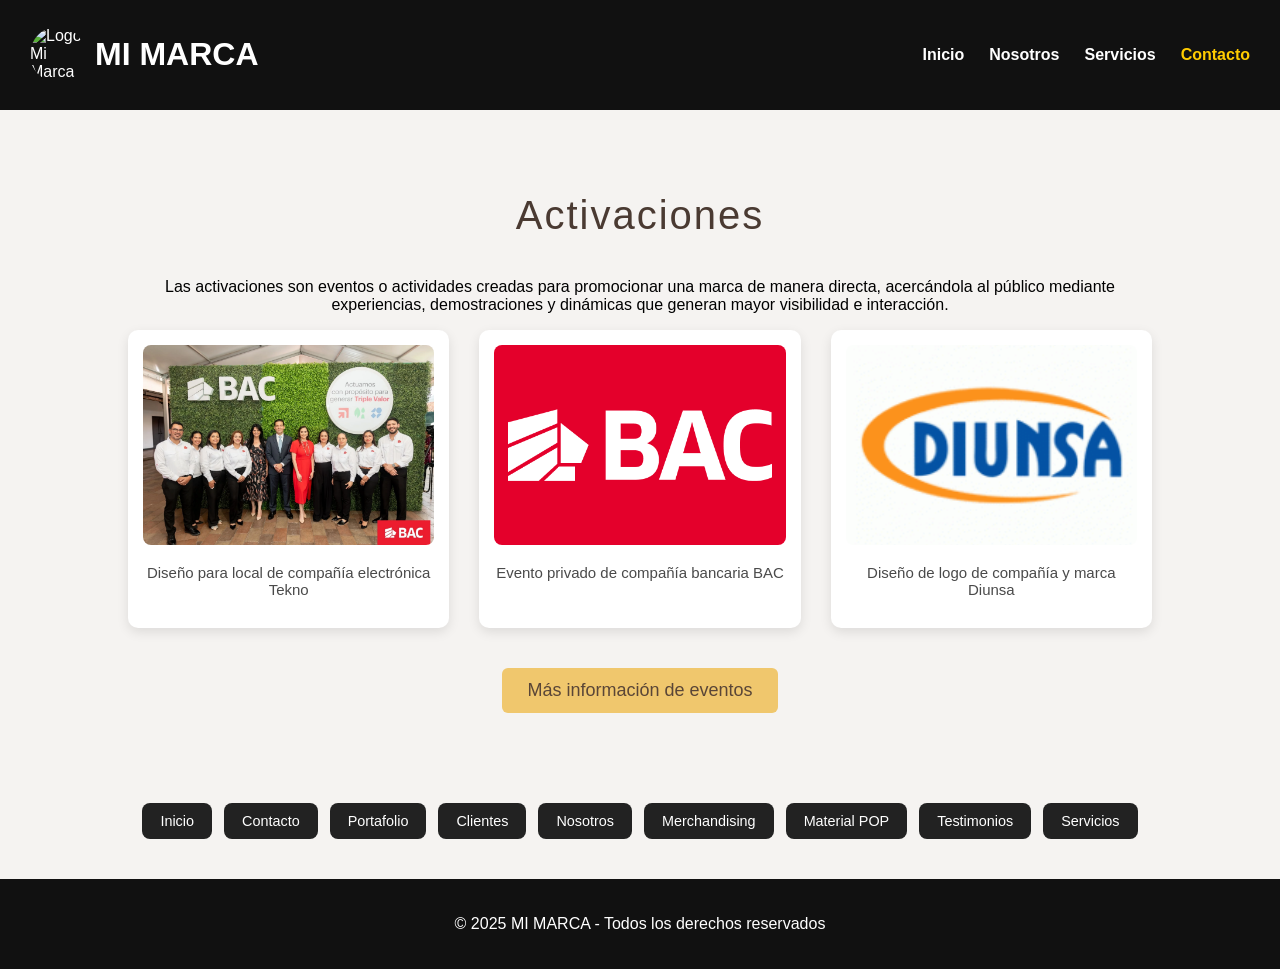
==== activaciones.html @ f9ef7a17 "Mover archivos HTML a la raíz del proyecto y eliminar carpeta html" ====
<!DOCTYPE html>
<html lang="es">
<head>
    <meta charset="UTF-8">
    <meta name="viewport" content="width=device-width, initial-scale=1.0">
    <title>Activaciones</title>
    <link rel="stylesheet" href="../css/activaciones.css">
</head>
<body>

    <header>
        <div class="logo">
            <img src="../imagenes/Logo.jpg" alt="Logo Mi Marca" class="logo-img">
            <h1>MI MARCA</h1>
        </div>


        <nav>
            <ul>
                <li><a href="index.html">Inicio</a></li>
                <li><a href="nosotros.html">Nosotros</a></li>
                <li><a href="servicios.html">Servicios</a></li>
                <li><a href="contacto.html" class="activo">Contacto</a></li>
            </ul>
        </nav>
    </header>
<section class="eventos-section">
    <h2>Activaciones</h2>

    <p>Las activaciones son eventos o actividades creadas para promocionar una marca de manera directa, acercándola al público mediante experiencias, demostraciones y dinámicas que generan mayor visibilidad e interacción.</p>
    <div class="eventos-grid">

        <div class="card">
            <img src="../Imagenes/Activaciones.jpg" alt="Evento Tekno">
            <p>Diseño para local de compañía electrónica Tekno</p>
        </div>

        <div class="card">
            <img src="../Imagenes/BAC.jpg" alt="Evento BAC">
            <p>Evento privado de compañía bancaria BAC</p>
        </div>

        <div class="card">
            <img src="../Imagenes/Diunsa.jpg" alt="Evento Diunsa">
            <p>Diseño de logo de compañía y marca Diunsa</p>
        </div>

    </div>

    <button id="btn-info" class="btn-info">Más información de eventos</button>
</section>

<div class="modal" id="modal">
    <div class="modal-content">
        <span class="close">&times;</span>
        <h3>Eventos en los que hemos participado</h3>
        <ul>
            <li>Montajes corporativos para marcas nacionales</li>
            <li>Activaciones comerciales en centros comerciales</li>
            <li>Diseño y creación de stands personalizados</li>
            <li>Eventos privados para empresas reconocidas</li>
            <li>Colocación de rótulos y branding en locales</li>
        </ul>
    </div>
</div>
    <div class="centrado botones-navegacion">
             <label class="btn-label" onclick="window.location.href='index.html'">Inicio</label>
            <label class="btn-label" onclick="window.location.href='contacto.html'">Contacto</label>
            <label class="btn-label" onclick="window.location.href='portafolio.html'">Portafolio</label>
            <label class="btn-label" onclick="window.location.href='clientes.html'">Clientes</label>
            <label class="btn-label" onclick="window.location.href='nosotros.html'">Nosotros</label>
            <label class="btn-label" onclick="window.location.href='merchandising.html'">Merchandising</label>
            <label class="btn-label" onclick="window.location.href='material-pop.html'">Material POP</label>
            <label class="btn-label" onclick="window.location.href='testimonio.html'">Testimonios</label>
            <label class="btn-label" onclick="window.location.href='servicios.html'">Servicios</label>
        </div>

    <footer id="contacto">
        <p>© 2025 MI MARCA - Todos los derechos reservados</p>
    </footer>


<script src="../javascript/activaciones.js"></script>
</body>
</html>
---- css/activaciones.css ----
body {
    margin: 0;
    font-family: 'Verdana', sans-serif;
    background: #f5f3f1;
}
header {
    display: flex;
    justify-content: space-between;
    align-items: center;
    padding: 15px 30px;
    background: #111;
    color: white;
}

.logo {
    display: flex;
    align-items: center;
    gap: 10px;
}

.logo-img {
    width: 55px;
    height: 55px;
    border-radius: 50%;
    object-fit: cover;
}

header nav ul {
    list-style: none;
    display: flex;
    gap: 25px;
}

header nav ul li a {
    text-decoration: none;
    color: white;
    font-weight: bold;
    transition: 0.3s;
}

header nav ul li a:hover,
header nav ul li a.activo {
    color: #ffcc00;
}
.eventos-section {
    padding: 50px 10%;
    text-align: center;
}

.eventos-section h2 {
    font-size: 40px;
    margin-bottom: 40px;
    font-weight: 500;
    color: #4a3a32;
    letter-spacing: 2px;
}

.eventos-grid {
    display: grid;
    grid-template-columns: repeat(auto-fit, minmax(260px, 1fr));
    gap: 30px;
}

.card {
    background: #fff;
    padding: 15px;
    border-radius: 10px;
    box-shadow: 0 4px 12px rgba(0,0,0,0.1);
    transition: 0.3s ease;
}

.card:hover {
    transform: translateY(-8px);
}

.card img {
    width: 100%;
    height: 200px;
    object-fit: cover;
    border-radius: 8px;
}

.card p {
    margin-top: 15px;
    color: #4a4a4a;
    font-size: 15px;
}

.btn-info {
    margin-top: 40px;
    background: #f0c76d;
    color: #5a4637;
    padding: 12px 25px;
    border: none;
    border-radius: 6px;
    font-size: 18px;
    cursor: pointer;
    transition: 0.3s;
}

.btn-info:hover {
    background: #e1b85f;
}


.modal {
    display: none;
    position: fixed;
    top: 0;
    left: 0;
    width: 100%;
    height: 100%;
    background: rgba(0,0,0,0.55);
    justify-content: center;
    align-items: center;
}

.modal-content {
    background: #fff;
    padding: 25px;
    width: 350px;
    border-radius: 10px;
    text-align: left;
}

.close {
    float: right;
    font-size: 25px;
    cursor: pointer;
}

.modal-content h3 {
    margin-top: 0;
}

.botones-navegacion {
    margin: 40px 0;
    display: flex;
    justify-content: center;
    flex-wrap: wrap;
    gap: 12px;
}

.btn-label {
    background: #222;
    color: white;
    padding: 10px 18px;
    border-radius: 8px;
    cursor: pointer;
    transition: 0.3s;
    font-size: 0.9rem;
}

.btn-label:hover {
    background: #444;
}

footer {
    background: #111;
    color: white;
    text-align: center;
    padding: 20px;
}
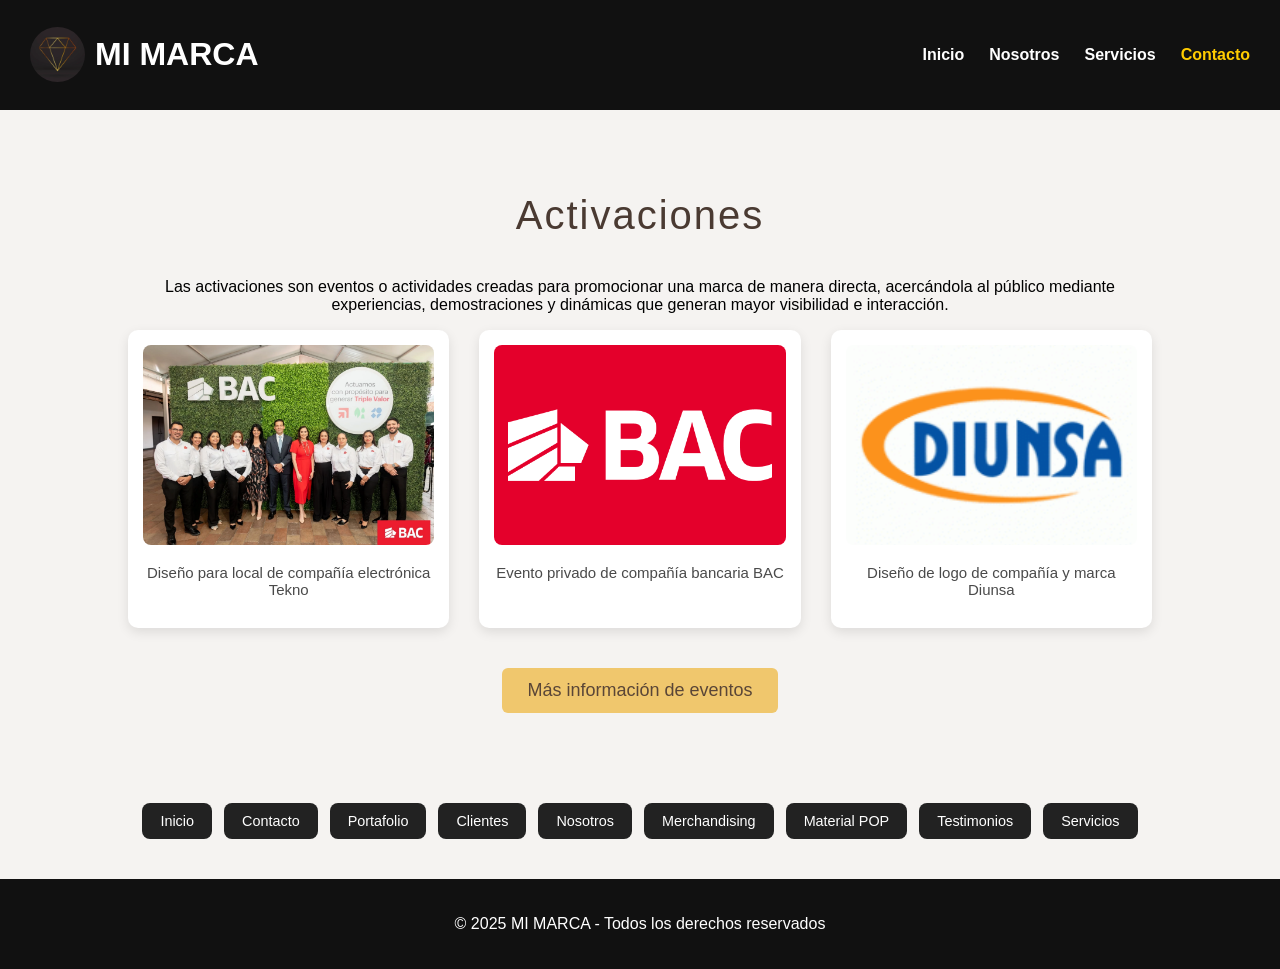
==== commit 8a09b9d5: "Reemplazo completo del proyecto" ====
--- a/activaciones.html
+++ b/activaciones.html
@@ -4,13 +4,13 @@
     <meta charset="UTF-8">
     <meta name="viewport" content="width=device-width, initial-scale=1.0">
     <title>Activaciones</title>
-    <link rel="stylesheet" href="../css/activaciones.css">
+    <link rel="stylesheet" href="activaciones.css">
 </head>
 <body>
 
     <header>
         <div class="logo">
-            <img src="../imagenes/Logo.jpg" alt="Logo Mi Marca" class="logo-img">
+            <img src="Logo.jpg" alt="Logo Mi Marca" class="logo-img">
             <h1>MI MARCA</h1>
         </div>
 
@@ -31,17 +31,17 @@
     <div class="eventos-grid">
 
         <div class="card">
-            <img src="../Imagenes/Activaciones.jpg" alt="Evento Tekno">
+            <img src="Activaciones.jpg" alt="Evento Tekno">
             <p>Diseño para local de compañía electrónica Tekno</p>
         </div>
 
         <div class="card">
-            <img src="../Imagenes/BAC.jpg" alt="Evento BAC">
+            <img src="BAC.jpg" alt="Evento BAC">
             <p>Evento privado de compañía bancaria BAC</p>
         </div>
 
         <div class="card">
-            <img src="../Imagenes/Diunsa.jpg" alt="Evento Diunsa">
+            <img src="Diunsa.jpg" alt="Evento Diunsa">
             <p>Diseño de logo de compañía y marca Diunsa</p>
         </div>
 
@@ -80,6 +80,6 @@
     </footer>
 
 
-<script src="../javascript/activaciones.js"></script>
+<script src="activaciones.js"></script>
 </body>
 </html>
--- a/activaciones.css
+++ b/activaciones.css
@@ -0,0 +1,163 @@
+body {
+    margin: 0;
+    font-family: 'Verdana', sans-serif;
+    background: #f5f3f1;
+}
+header {
+    display: flex;
+    justify-content: space-between;
+    align-items: center;
+    padding: 15px 30px;
+    background: #111;
+    color: white;
+}
+
+.logo {
+    display: flex;
+    align-items: center;
+    gap: 10px;
+}
+
+.logo-img {
+    width: 55px;
+    height: 55px;
+    border-radius: 50%;
+    object-fit: cover;
+}
+
+header nav ul {
+    list-style: none;
+    display: flex;
+    gap: 25px;
+}
+
+header nav ul li a {
+    text-decoration: none;
+    color: white;
+    font-weight: bold;
+    transition: 0.3s;
+}
+
+header nav ul li a:hover,
+header nav ul li a.activo {
+    color: #ffcc00;
+}
+.eventos-section {
+    padding: 50px 10%;
+    text-align: center;
+}
+
+.eventos-section h2 {
+    font-size: 40px;
+    margin-bottom: 40px;
+    font-weight: 500;
+    color: #4a3a32;
+    letter-spacing: 2px;
+}
+
+.eventos-grid {
+    display: grid;
+    grid-template-columns: repeat(auto-fit, minmax(260px, 1fr));
+    gap: 30px;
+}
+
+.card {
+    background: #fff;
+    padding: 15px;
+    border-radius: 10px;
+    box-shadow: 0 4px 12px rgba(0,0,0,0.1);
+    transition: 0.3s ease;
+}
+
+.card:hover {
+    transform: translateY(-8px);
+}
+
+.card img {
+    width: 100%;
+    height: 200px;
+    object-fit: cover;
+    border-radius: 8px;
+}
+
+.card p {
+    margin-top: 15px;
+    color: #4a4a4a;
+    font-size: 15px;
+}
+
+.btn-info {
+    margin-top: 40px;
+    background: #f0c76d;
+    color: #5a4637;
+    padding: 12px 25px;
+    border: none;
+    border-radius: 6px;
+    font-size: 18px;
+    cursor: pointer;
+    transition: 0.3s;
+}
+
+.btn-info:hover {
+    background: #e1b85f;
+}
+
+
+.modal {
+    display: none;
+    position: fixed;
+    top: 0;
+    left: 0;
+    width: 100%;
+    height: 100%;
+    background: rgba(0,0,0,0.55);
+    justify-content: center;
+    align-items: center;
+}
+
+.modal-content {
+    background: #fff;
+    padding: 25px;
+    width: 350px;
+    border-radius: 10px;
+    text-align: left;
+}
+
+.close {
+    float: right;
+    font-size: 25px;
+    cursor: pointer;
+}
+
+.modal-content h3 {
+    margin-top: 0;
+}
+
+.botones-navegacion {
+    margin: 40px 0;
+    display: flex;
+    justify-content: center;
+    flex-wrap: wrap;
+    gap: 12px;
+}
+
+.btn-label {
+    background: #222;
+    color: white;
+    padding: 10px 18px;
+    border-radius: 8px;
+    cursor: pointer;
+    transition: 0.3s;
+    font-size: 0.9rem;
+}
+
+.btn-label:hover {
+    background: #444;
+}
+
+footer {
+    background: #111;
+    color: white;
+    text-align: center;
+    padding: 20px;
+}
